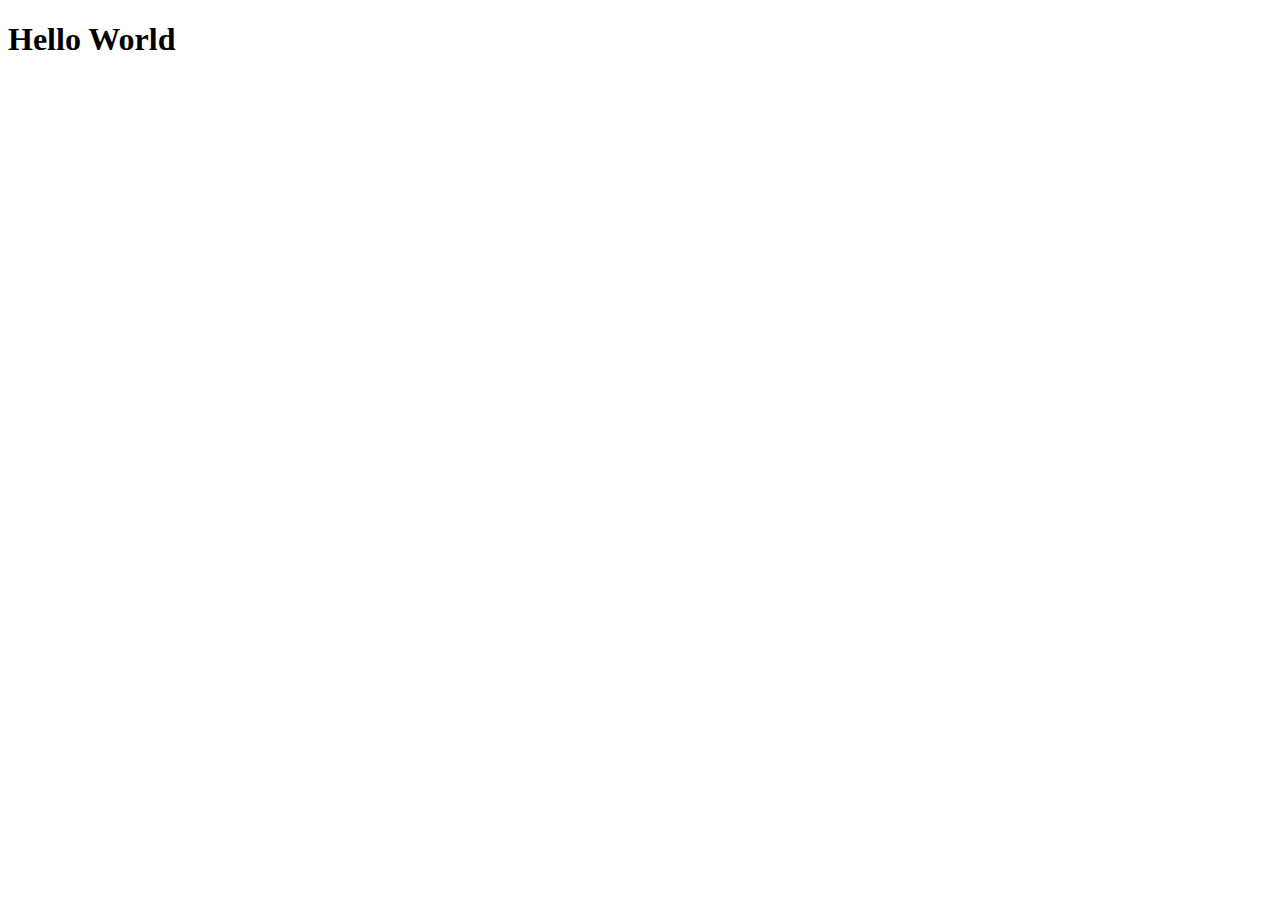
==== index.html @ e4e0919f "Update README.md & Create Index.html" ====
<!DOCTYPE html>
<html lang="en">
<head>
    <meta charset="UTF-8">
    <meta name="viewport" content="width=device-width, initial-scale=1.0">
    <title>Document</title>
</head>
<body>
    <h1>Hello World</h1>
</body>
</html>
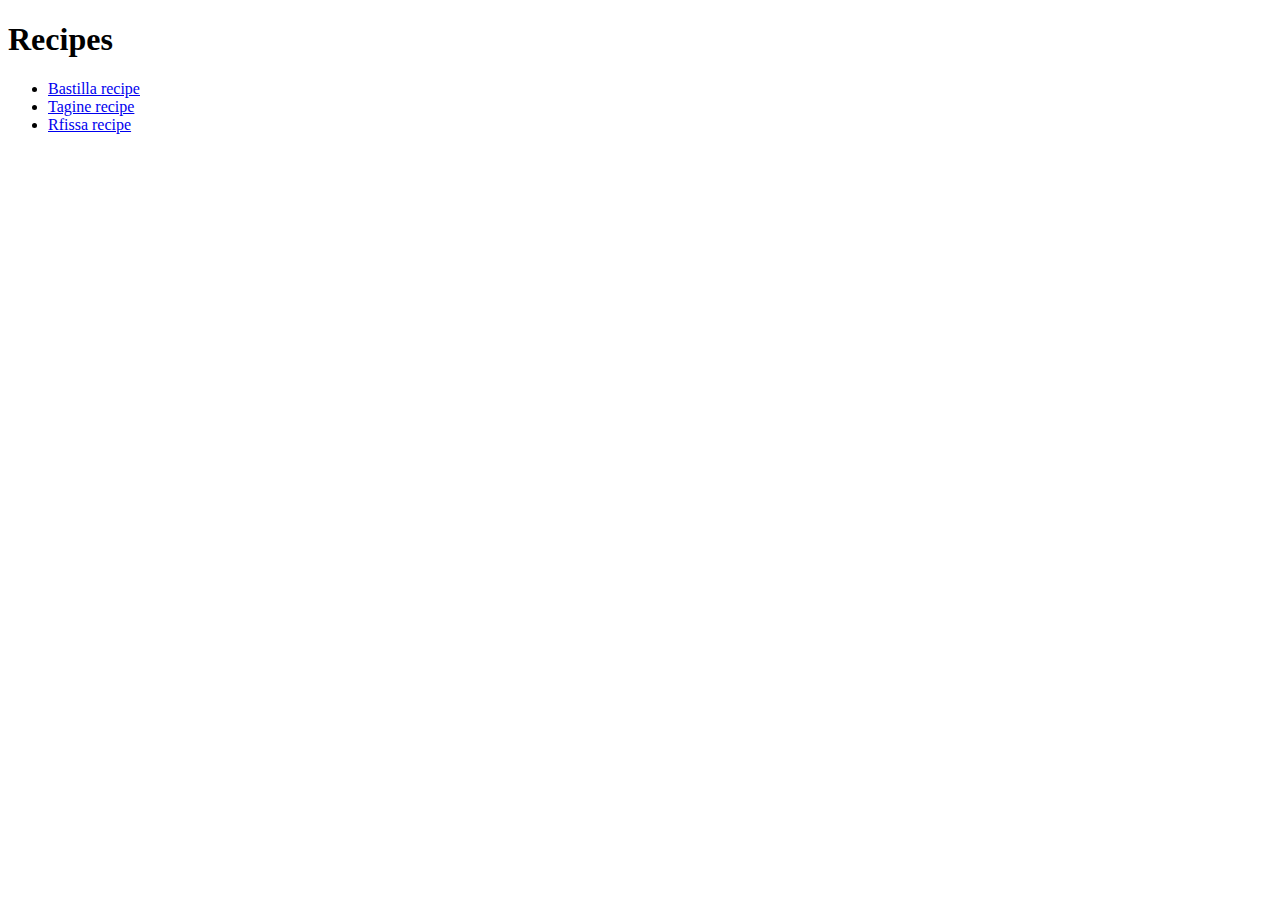
==== commit 0ed88f12: "add 3 recipies & update index.html" ====
--- a/index.html
+++ b/index.html
@@ -6,6 +6,11 @@
     <title>Document</title>
 </head>
 <body>
-    <h1>Hello World</h1>
+    <h1>Recipes</h1>
+    <ul>
+        <li><a href="recipes/bastilla.html">Bastilla recipe</a></li>
+        <li><a href="recipes/tagine.html">Tagine recipe</a></li>
+        <li><a href="recipes/rfissa.html">Rfissa recipe</a></li>
+    </ul>
 </body>
 </html>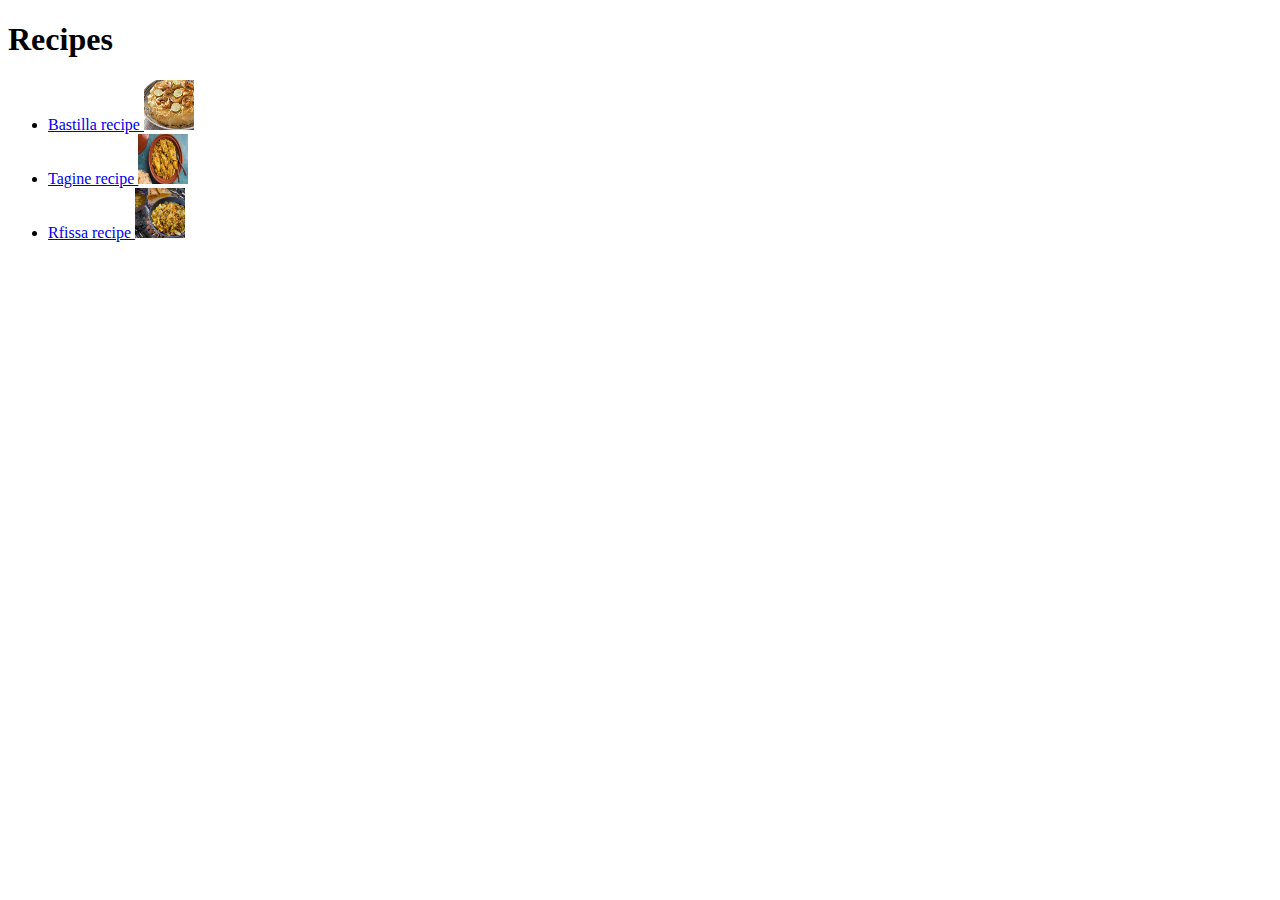
==== commit 1f055025: "add desc and steps to recipies & add thumbnails to index.html" ====
--- a/index.html
+++ b/index.html
@@ -8,9 +8,9 @@
 <body>
     <h1>Recipes</h1>
     <ul>
-        <li><a href="recipes/bastilla.html">Bastilla recipe</a></li>
-        <li><a href="recipes/tagine.html">Tagine recipe</a></li>
-        <li><a href="recipes/rfissa.html">Rfissa recipe</a></li>
+        <li><a href="recipes/bastilla.html">Bastilla recipe <img src="images/Bastilla.jpeg" height="50" width="50"></a></li>
+        <li><a href="recipes/tagine.html">Tagine recipe <img src="images/Tagine.jpg" height="50" width="50"></a></li>
+        <li><a href="recipes/rfissa.html">Rfissa recipe <img src="images/rfissa.jpeg" height="50" width="50"></a></li>
     </ul>
 </body>
 </html>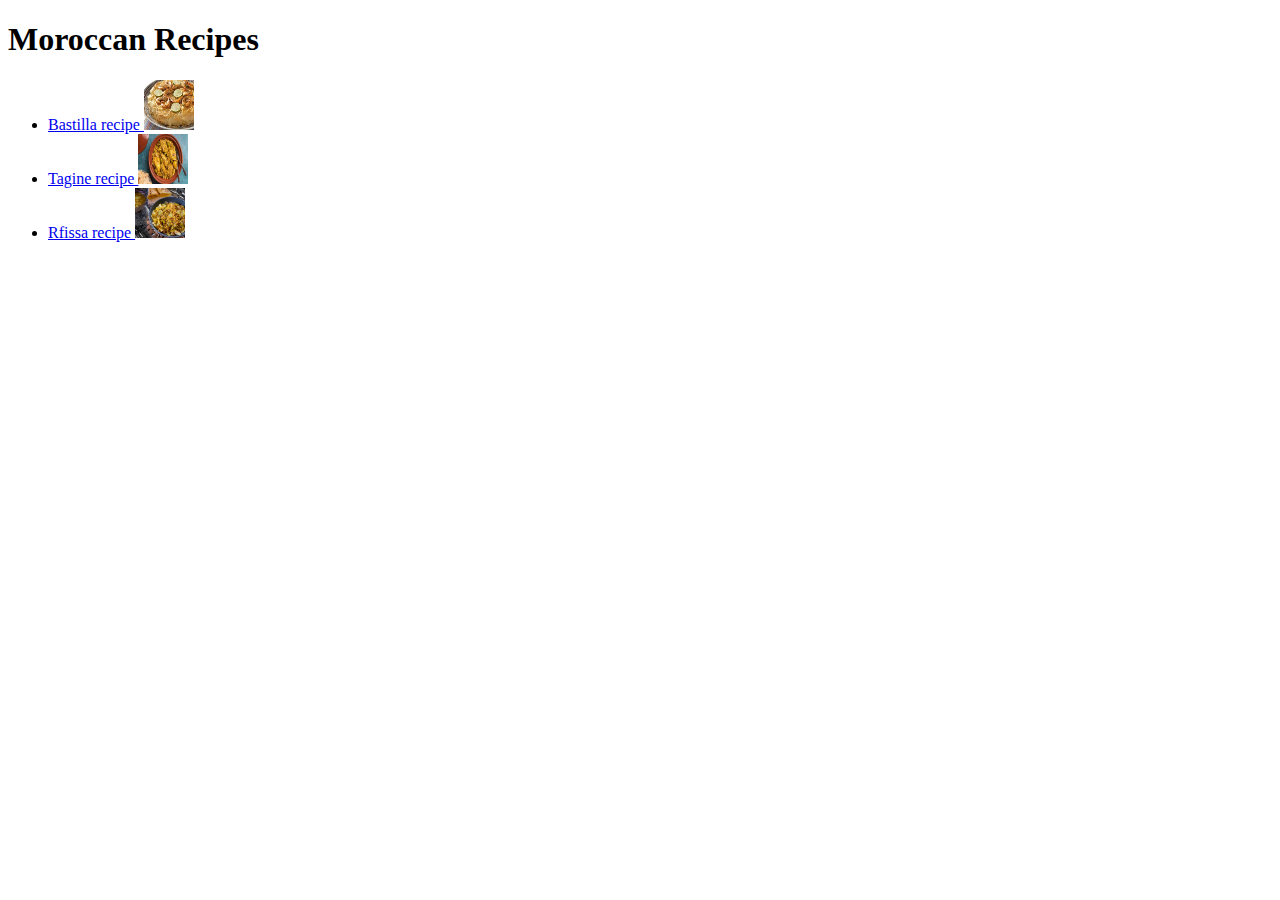
==== commit 7935e140: "update README.md & update index.html" ====
--- a/index.html
+++ b/index.html
@@ -3,10 +3,10 @@
 <head>
     <meta charset="UTF-8">
     <meta name="viewport" content="width=device-width, initial-scale=1.0">
-    <title>Document</title>
+    <title>Moroccan Recipes</title>
 </head>
 <body>
-    <h1>Recipes</h1>
+    <h1>Moroccan Recipes</h1>
     <ul>
         <li><a href="recipes/bastilla.html">Bastilla recipe <img src="images/Bastilla.jpeg" height="50" width="50"></a></li>
         <li><a href="recipes/tagine.html">Tagine recipe <img src="images/Tagine.jpg" height="50" width="50"></a></li>
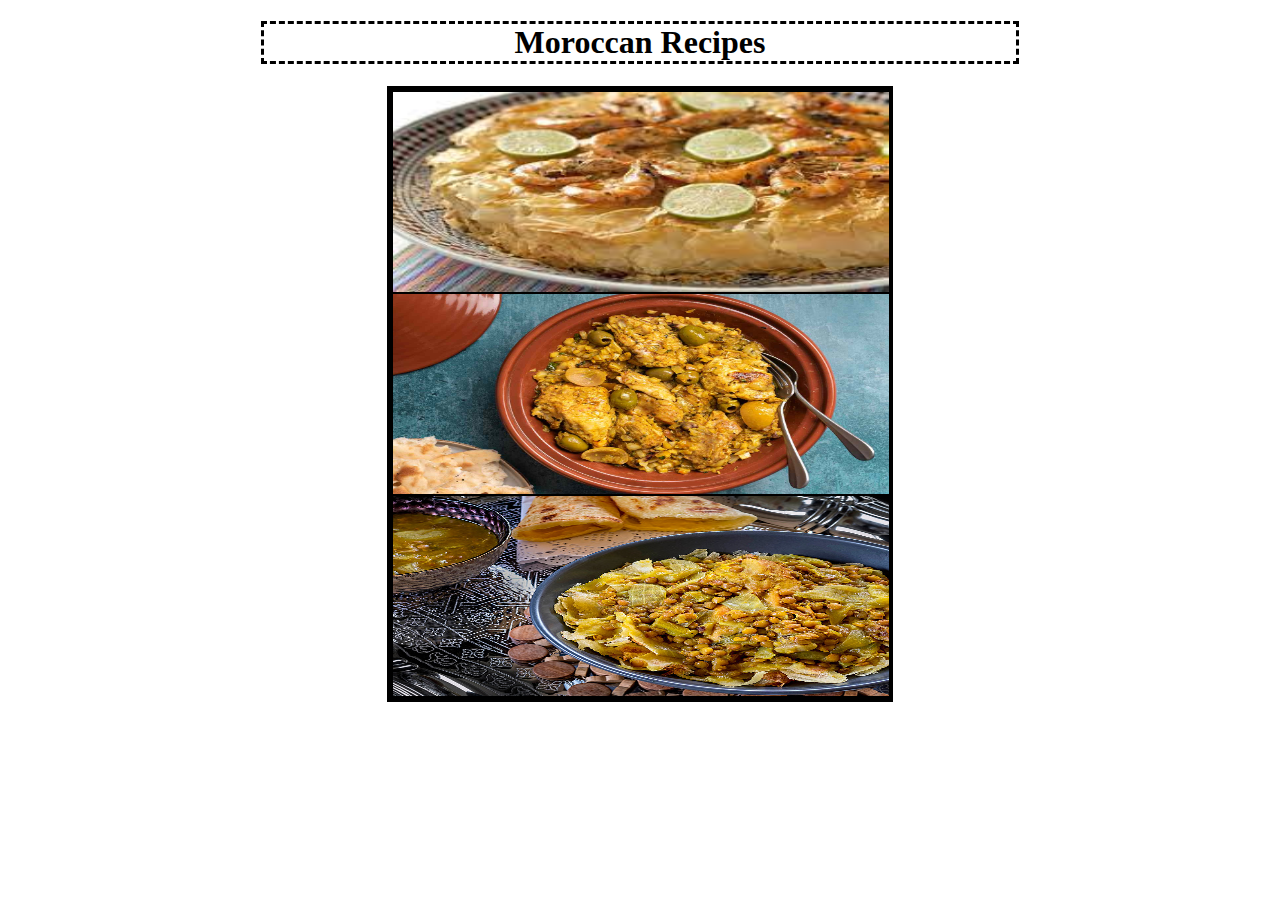
==== commit 975e271b: "create Stylesheet & add homepage css" ====
--- a/index.html
+++ b/index.html
@@ -3,14 +3,15 @@
 <head>
     <meta charset="UTF-8">
     <meta name="viewport" content="width=device-width, initial-scale=1.0">
+    <link rel="stylesheet" href="stylesheet.css">
     <title>Moroccan Recipes</title>
 </head>
 <body>
     <h1>Moroccan Recipes</h1>
-    <ul>
-        <li><a href="recipes/bastilla.html">Bastilla recipe <img src="images/Bastilla.jpeg" height="50" width="50"></a></li>
-        <li><a href="recipes/tagine.html">Tagine recipe <img src="images/Tagine.jpg" height="50" width="50"></a></li>
-        <li><a href="recipes/rfissa.html">Rfissa recipe <img src="images/rfissa.jpeg" height="50" width="50"></a></li>
-    </ul>
+    <div class="recipes-container">
+        <a href="recipes/bastilla.html"><img src="images/Bastilla.jpeg" height="50" width="50"></a>
+        <a href="recipes/tagine.html"><img src="images/Tagine.jpg" height="50" width="50"></a>
+        <a href="recipes/rfissa.html"><img src="images/rfissa.jpeg" height="50" width="50"></a>
+    </div>
 </body>
 </html>--- a/stylesheet.css
+++ b/stylesheet.css
@@ -0,0 +1,24 @@
+
+h1 {
+    display: block;
+    text-align: center;
+    border: dashed;
+    margin-left: 20%;
+    margin-right: 20%;
+}
+
+.recipes-container{
+    border: 5px solid black;
+    margin-left: 30%;
+    margin-right: 30%;
+    width: auto;
+    min-height: 500px;
+}
+
+
+a img{
+    display: block;
+    width: 100%;
+    height: 200px;
+    border: 1px solid black;
+}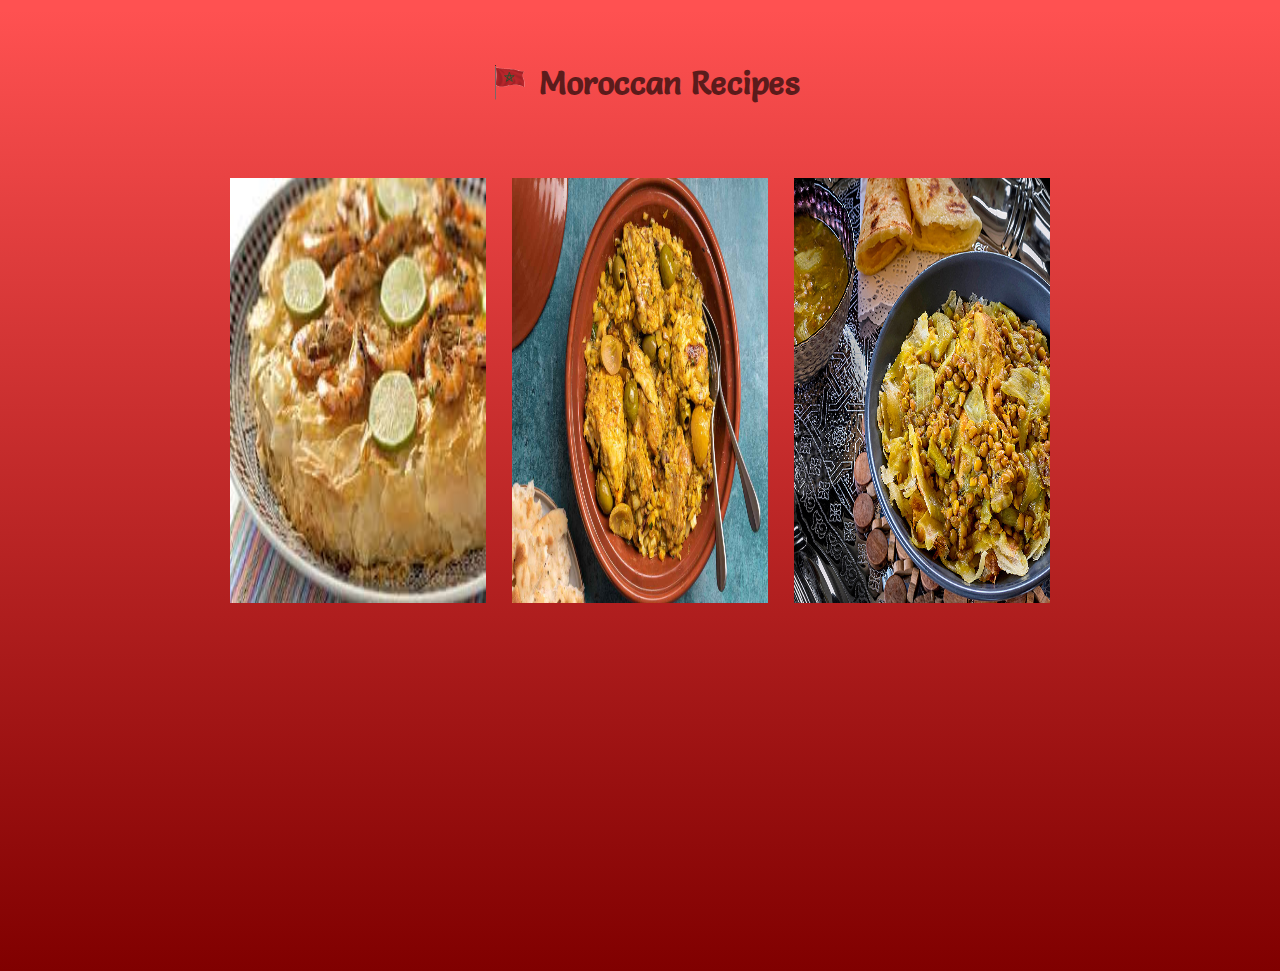
==== commit 676c228d: "add moroccan flag" ====
--- a/index.html
+++ b/index.html
@@ -4,14 +4,17 @@
     <meta charset="UTF-8">
     <meta name="viewport" content="width=device-width, initial-scale=1.0">
     <link rel="stylesheet" href="stylesheet.css">
+    <style>
+        @import url('https://fonts.googleapis.com/css2?family=Salsa&display=swap');
+      </style>
     <title>Moroccan Recipes</title>
 </head>
 <body>
-    <h1>Moroccan Recipes</h1>
+    <h1 class="title"> <img src="./images/Moroccan-flag.svg"/> Moroccan Recipes</h1>
     <div class="recipes-container">
-        <a href="recipes/bastilla.html"><img src="images/Bastilla.jpeg" height="50" width="50"></a>
-        <a href="recipes/tagine.html"><img src="images/Tagine.jpg" height="50" width="50"></a>
-        <a href="recipes/rfissa.html"><img src="images/rfissa.jpeg" height="50" width="50"></a>
+        <a class="recipe" href="recipes/bastilla.html"><img src="images/Bastilla.jpeg"></a>
+        <a class="recipe" href="recipes/tagine.html"><img src="images/Tagine.jpg"></a>
+        <a class="recipe" href="recipes/rfissa.html"><img src="images/rfissa.jpeg"></a>
     </div>
 </body>
 </html>--- a/stylesheet.css
+++ b/stylesheet.css
@@ -1,24 +1,34 @@
 
-h1 {
-    display: block;
+
+body{
+    height: 100vh;
+    background: linear-gradient(180deg, rgb(255, 81, 81) 1%, #800000);
+}
+
+.title {
+    margin: 5%;
     text-align: center;
-    border: dashed;
-    margin-left: 20%;
-    margin-right: 20%;
+    font-family: 'Salsa', cursive;
+    color: rgba(0, 0, 0, 0.63);
+}
+
+.title img{
+    width: 70px;
+    margin: -10px;
 }
 
 .recipes-container{
-    border: 5px solid black;
-    margin-left: 30%;
-    margin-right: 30%;
-    width: auto;
-    min-height: 500px;
+    height: 50%;
+    width: 100%;
+    display: flex;
+    justify-content: center;
 }
 
+.recipe {
+    margin: 1vw;
+}
 
-a img{
-    display: block;
-    width: 100%;
-    height: 200px;
-    border: 1px solid black;
+.recipe img{
+    height: 100%;
+    width: 20vw;
 }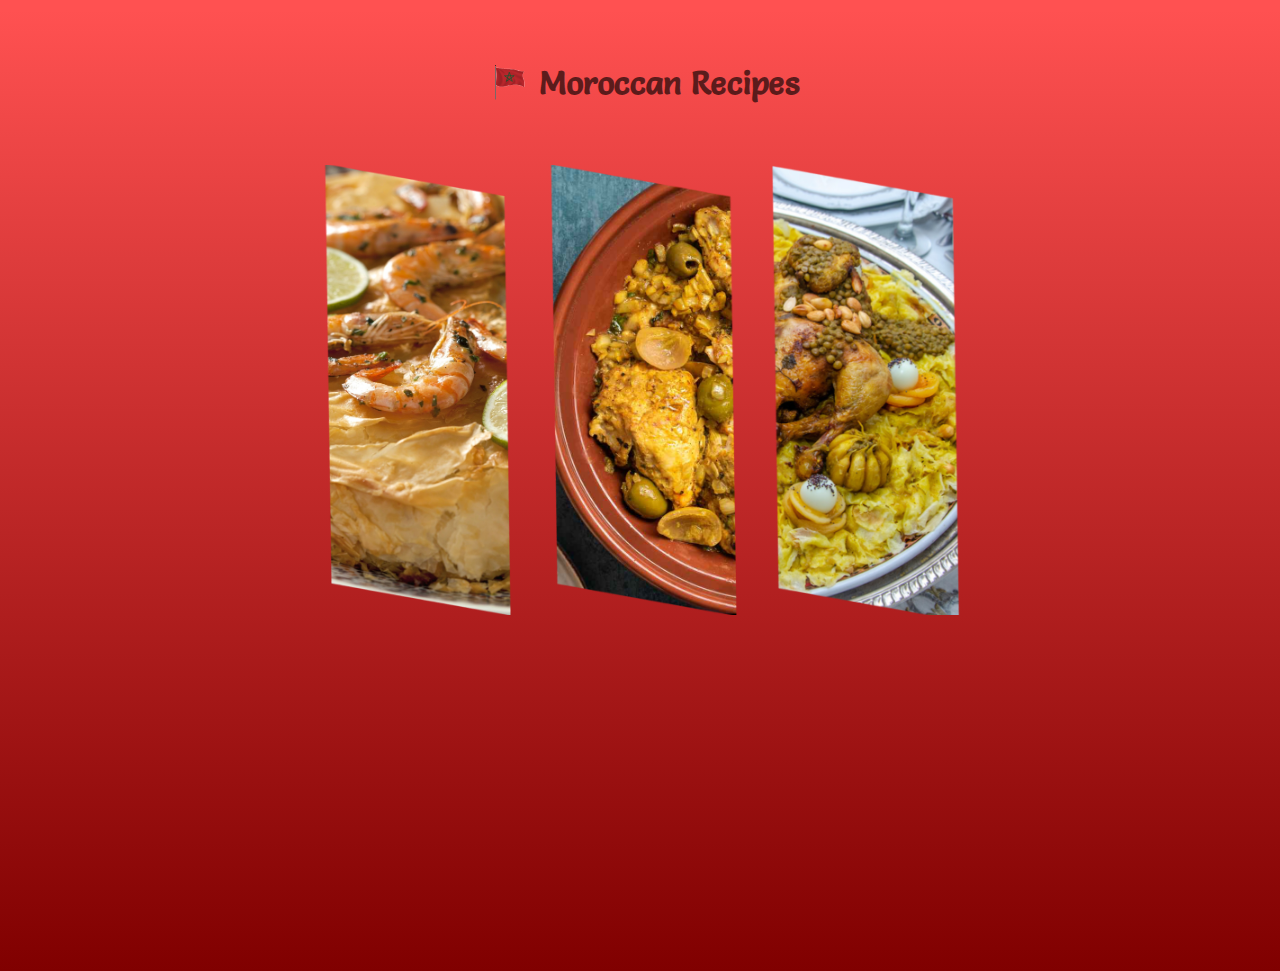
==== commit 454ead6e: "add new svgs for home page && on hover effect" ====
--- a/index.html
+++ b/index.html
@@ -7,14 +7,19 @@
     <style>
         @import url('https://fonts.googleapis.com/css2?family=Salsa&display=swap');
       </style>
+       <style> 
+        a:link { 
+            text-decoration: none; 
+        } 
+    </style>
     <title>Moroccan Recipes</title>
 </head>
 <body>
     <h1 class="title"> <img src="./images/Moroccan-flag.svg"/> Moroccan Recipes</h1>
     <div class="recipes-container">
-        <a class="recipe" href="recipes/bastilla.html"><img src="images/Bastilla.jpeg"></a>
-        <a class="recipe" href="recipes/tagine.html"><img src="images/Tagine.jpg"></a>
-        <a class="recipe" href="recipes/rfissa.html"><img src="images/rfissa.jpeg"></a>
+        <a class="recipe" href="recipes/bastilla.html"><img src="images/Bastilla.svg"></a>
+        <a class="recipe" href="recipes/tagine.html"><img src="images/Tagine.svg"></a>
+        <a class="recipe" href="recipes/rfissa.html"><img src="images/Rfissa.svg"></a>
     </div>
 </body>
 </html>--- a/stylesheet.css
+++ b/stylesheet.css
@@ -1,6 +1,7 @@
 
 
 body{
+    font-family: 'Salsa', cursive;
     height: 100vh;
     background: linear-gradient(180deg, rgb(255, 81, 81) 1%, #800000);
 }
@@ -8,7 +9,6 @@
 .title {
     margin: 5%;
     text-align: center;
-    font-family: 'Salsa', cursive;
     color: rgba(0, 0, 0, 0.63);
 }
 
@@ -24,11 +24,10 @@
     justify-content: center;
 }
 
-.recipe {
-    margin: 1vw;
+.recipe img{
+    height: 100%;
 }
 
-.recipe img{
-    height: 100%;
-    width: 20vw;
+.recipe img:hover{
+    filter: brightness(150%);
 }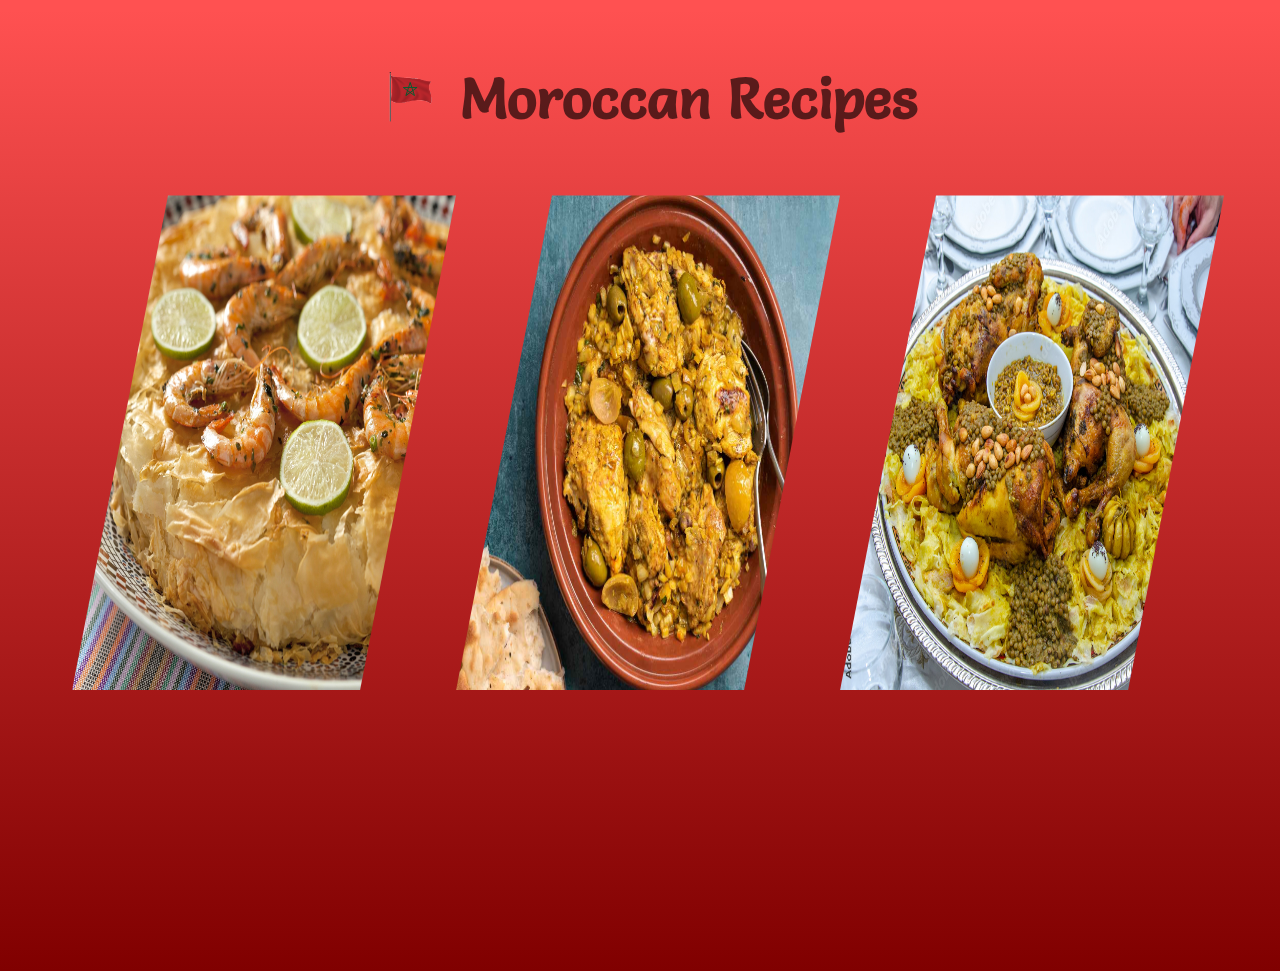
==== commit bd8775c7: "add polygon clip path && add drop shadow" ====
--- a/index.html
+++ b/index.html
@@ -15,11 +15,20 @@
     <title>Moroccan Recipes</title>
 </head>
 <body>
-    <h1 class="title"> <img src="./images/Moroccan-flag.svg"/> Moroccan Recipes</h1>
+    <h1 class="title">
+        <img src="./images/Moroccan-flag.svg"/>
+        Moroccan Recipes
+    </h1>
     <div class="recipes-container">
-        <a class="recipe" href="recipes/bastilla.html"><img src="images/Bastilla.svg"></a>
-        <a class="recipe" href="recipes/tagine.html"><img src="images/Tagine.svg"></a>
-        <a class="recipe" href="recipes/rfissa.html"><img src="images/Rfissa.svg"></a>
+        <span class="wrap">
+            <img src="images/Bastilla.jpg">
+        </span>
+        <span class="wrap">
+            <img src="images/Tagine.jpg">
+        </span>
+        <span class="wrap">
+            <img src="images/Rfissa.jpg">
+        </span>
     </div>
 </body>
 </html>--- a/stylesheet.css
+++ b/stylesheet.css
@@ -1,5 +1,3 @@
-
-
 body{
     font-family: 'Salsa', cursive;
     height: 100vh;
@@ -7,27 +5,41 @@
 }
 
 .title {
+    font-size: 3.5rem;
     margin: 5%;
     text-align: center;
     color: rgba(0, 0, 0, 0.63);
 }
 
 .title img{
-    width: 70px;
+    width: 100px;
     margin: -10px;
 }
 
 .recipes-container{
-    height: 50%;
-    width: 100%;
+    height: 55vh;
+    width: 100vw;
     display: flex;
     justify-content: center;
 }
 
-.recipe img{
-    height: 100%;
+.recipes-container .wrap:hover {
+    filter: drop-shadow(0 0 0.75rem rgba(0, 0, 0, 0.678));
 }
 
-.recipe img:hover{
-    filter: brightness(150%);
+.recipes-container .wrap:hover {
+    filter: drop-shadow(0 0 0.75rem black);
+}
+
+.recipes-container img{
+    clip-path: polygon(25% 0%, 100% 0%, 75% 100%, 0% 100%);
+    width: 30vw;
+    max-width: 400px;
+    min-width: 250px;
+    height: 100%;
+    
+}
+
+.recipes-container img:hover{
+    filter: brightness(125%);
 }